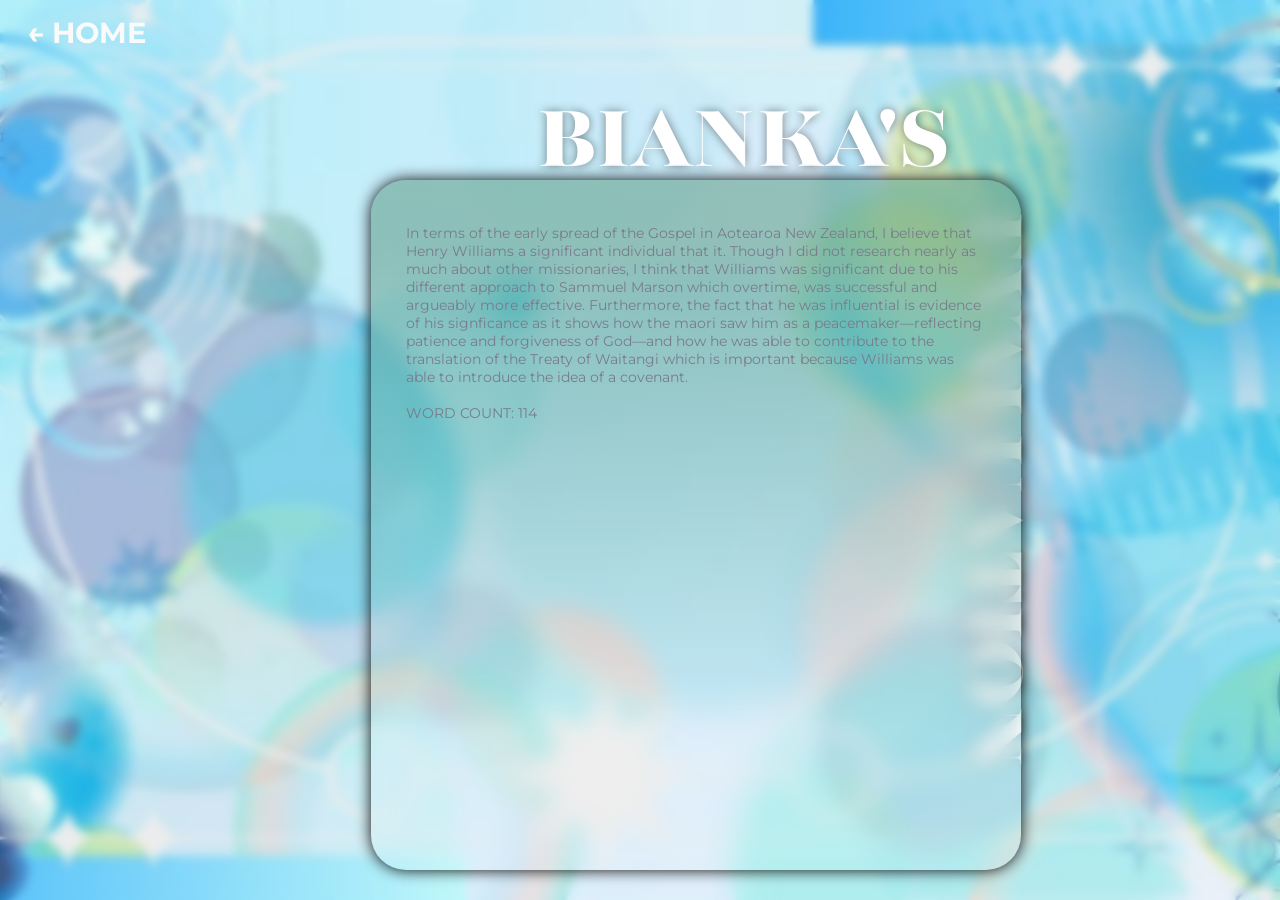
==== biankas_evaluation.html @ 4f771be1 "V1 before auto positions aligns" ====
<!DOCTYPE html>
<html lang="en">
<head>
    <meta charset="UTF-8">
    <meta name="viewport" content="width=device-width, initial-scale=1.0">
    <title>Bianka's Personal Evaluation</title>
    <link href="biankas_evaluation.css" rel="stylesheet" type="text/css">
    <link rel="preconnect" href="https://fonts.googleapis.com">
    <link rel="preconnect" href="https://fonts.gstatic.com" crossorigin>
    <link href="https://fonts.googleapis.com/css2?family=Bebas+Neue&family=Montserrat:ital,wght@0,100..900;1,100..900&family=Playfair:ital,opsz,wght@0,5..1200,300..900;1,5..1200,300..900&display=swap" rel="stylesheet">
</head>
    <body>
        <!--BACKGROUNDS-->
        <div class="bg"></div>
        <div class="blur_bg"></div>

        <!--HOME-->
        <div class="homepage_link">
            <a href="index.html">← HOME</a>
        </div>

        <!--EVALUATION-->
        <div class="eval_heading_BIANKAS">BIANKA'S</div>
        <div class="eval_heading_EVAL">EVALUATION</div>
        <div class="eval_box">
            <div class="eval">
                <p>
                    In terms of the early spread of the Gospel in Aotearoa New Zealand, I believe that Henry Williams a significant individual that it. Though I did not research nearly as much about other missionaries, I think that Williams was significant due to his different approach to Sammuel Marson which overtime, was successful and argueably more effective. Furthermore, the fact that he was influential is evidence of his signficance as it shows how the maori saw him as a peacemaker—reflecting patience and forgiveness of God—and how he was able to contribute to the translation of the Treaty of Waitangi which is important because Williams was able to introduce the idea of a covenant.<br><br>
                    WORD COUNT: 114
                </p>
            </div>
        </div>
    </body>
</html>
---- biankas_evaluation.css ----
body {
    margin: 0;
    height: 100%;
    overflow: hidden;
}

.bg {
    background-image: url(bianka_bg.jpg);
    position: fixed;
    width: 100vw;
    height: 100vh;
    background-position: center center;
    background-repeat: no-repeat;
    background-size: cover;
    background-color: #0f162f;
}

.blur_bg {
    position: fixed;
    width: 100vw;
    height: 100vh;
    backdrop-filter: blur(5px);
    background-color: #8c8c8d0c;
}

.homepage_link {
    user-select: none;
    position: absolute;
    top: 15px;
    left: 27px;
    pointer-events: auto;
    font-family: 'Montserrat', 'Impact';
    font-size: 1.8rem;
    font-weight: bold;
    transition: 0.2s;
}

.homepage_link:hover {
    transform: scale(1.1);
    transform-origin: top;
}

.homepage_link a, .homepage_link a:visited, .homepage_link a:active {
    color: #fafafa;
    text-decoration: none;
}

.eval_heading_BIANKAS {
    user-select: none;
    position: absolute;
    top: 9%;
    left: 42%;
    font-family: "Playfair", "Anton";
    font-weight: 900;
    font-size: 6rem;
    color: #fff;
    text-shadow: 0 0 10px #0a0a0a7b;
}

.eval_heading_EVAL {
    user-select: none;
    position: absolute;
    top: 48%;
    left: 56%;
    transform: rotate(90deg);
    font-family: "Playfair", "Anton";
    font-weight: 900;
    font-size: 6rem;
    color: #fff;
    text-shadow: 0 0 10px #0a0a0a7b;
}

.eval_box {
    position: absolute;
    top: 20%;
    left: 29%;
    width: 650px;
    height: 690px;
    background: linear-gradient(to bottom,  #629e8a92 10%, #ffffff17 80%);
    border-radius: 35px;
    padding: 30px 35px 35px 35px;
    color: #fff;
    backdrop-filter: blur(10px);
    box-shadow: 0 0 15px #0a0a0a;
    box-sizing: border-box;
}

.eval {
    height: 100%;
    color: #787c8b;
    box-sizing: border-box;
    overflow-y: auto;
    scrollbar-width: thin;
    scrollbar-color: #e8e3d133 transparent;
    font-family: "Montserrat", "Helvetica";
    font-size: 0.9rem;
}
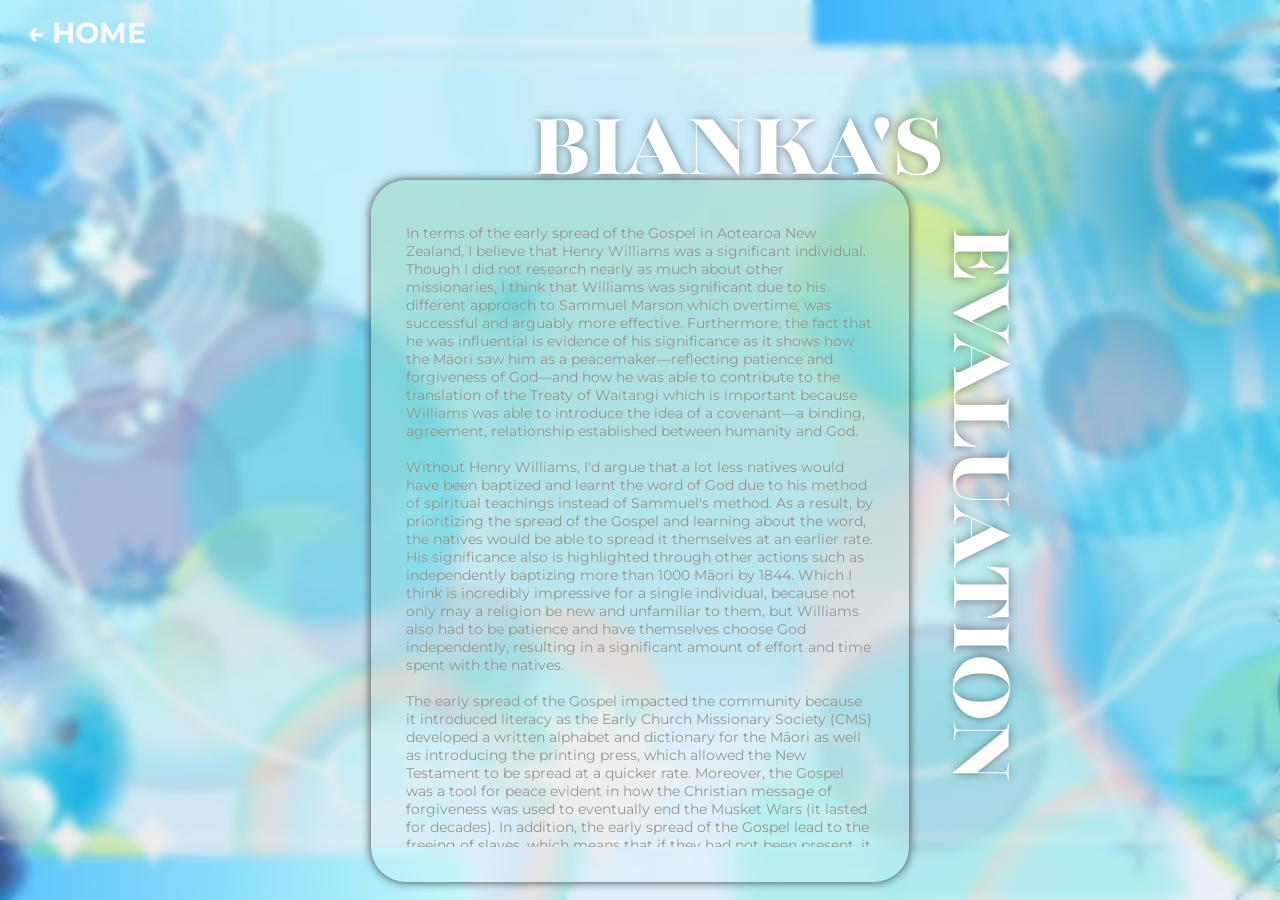
==== commit 368fadc8: "V2.2 moved eval headings into eval box instead." ====
--- a/biankas_evaluation.html
+++ b/biankas_evaluation.html
@@ -20,13 +20,15 @@
         </div>
 
         <!--EVALUATION-->
-        <div class="eval_heading_BIANKAS">BIANKA'S</div>
-        <div class="eval_heading_EVAL">EVALUATION</div>
         <div class="eval_box">
+            <div class="eval_heading_BIANKAS">BIANKA'S</div>
+            <div class="eval_heading_EVAL">EVALUATION</div>
             <div class="eval">
                 <p>
-                    In terms of the early spread of the Gospel in Aotearoa New Zealand, I believe that Henry Williams a significant individual that it. Though I did not research nearly as much about other missionaries, I think that Williams was significant due to his different approach to Sammuel Marson which overtime, was successful and argueably more effective. Furthermore, the fact that he was influential is evidence of his signficance as it shows how the maori saw him as a peacemaker—reflecting patience and forgiveness of God—and how he was able to contribute to the translation of the Treaty of Waitangi which is important because Williams was able to introduce the idea of a covenant.<br><br>
-                    WORD COUNT: 114
+                    In terms of the early spread of the Gospel in Aotearoa New Zealand, I believe that Henry Williams was a significant individual. Though I did not research nearly as much about other missionaries, I think that Williams was significant due to his different approach to Sammuel Marson which overtime, was successful and arguably more effective. Furthermore, the fact that he was influential is evidence of his significance as it shows how the Māori saw him as a peacemaker—reflecting patience and forgiveness of God—and how he was able to contribute to the translation of the Treaty of Waitangi which is important because Williams was able to introduce the idea of a covenant—a binding, agreement, relationship established between humanity and God.<br><br>
+                    Without Henry Williams, I'd argue that a lot less natives would have been baptized and learnt the word of God due to his method of spiritual teachings instead of Sammuel's method. As a result, by prioritizing the spread of the Gospel and learning about the word, the natives would be able to spread it themselves at an earlier rate. His significance also is highlighted through other actions such as independently baptizing more than 1000 Māori by 1844. Which I think is incredibly impressive for a single individual, because not only may a religion be new and unfamiliar to them, but Williams also had to be patience and have themselves choose God independently, resulting in a significant amount of effort and time spent with the natives.<br><br>
+                    The early spread of the Gospel impacted the community because it introduced literacy as the Early Church Missionary Society (CMS) developed a written alphabet and dictionary for the Māori as well as introducing the printing press, which allowed the New Testament to be spread at a quicker rate. Moreover, the Gospel was a tool for peace evident in how the Christian message of forgiveness was used to eventually end the Musket Wars (it lasted for decades). In addition, the early spread of the Gospel lead to the freeing of slaves, which means that if they had not been present, it would have been likely these positive outcomes would have occurred at a much later rate.<br><br>
+                    WORD COUNT: 359
                 </p>
             </div>
         </div>
--- a/biankas_evaluation.css
+++ b/biankas_evaluation.css
@@ -12,7 +12,7 @@
     background-position: center center;
     background-repeat: no-repeat;
     background-size: cover;
-    background-color: #0f162f;
+    background-color: #d8f1ff;
 }
 
 .blur_bg {
@@ -48,8 +48,8 @@
 .eval_heading_BIANKAS {
     user-select: none;
     position: absolute;
-    top: 9%;
-    left: 42%;
+    top: -13%;
+    left: 30%;
     font-family: "Playfair", "Anton";
     font-weight: 900;
     font-size: 6rem;
@@ -60,8 +60,8 @@
 .eval_heading_EVAL {
     user-select: none;
     position: absolute;
-    top: 48%;
-    left: 56%;
+    top: 38%;
+    left: 62%;
     transform: rotate(90deg);
     font-family: "Playfair", "Anton";
     font-weight: 900;
@@ -74,20 +74,20 @@
     position: absolute;
     top: 20%;
     left: 29%;
-    width: 650px;
-    height: 690px;
-    background: linear-gradient(to bottom,  #629e8a92 10%, #ffffff17 80%);
+    width: 42%;
+    height: 78%;
+    background: linear-gradient(to bottom,  #9ad7c392 10%, #ffffff17 80%);
     border-radius: 35px;
     padding: 30px 35px 35px 35px;
     color: #fff;
-    backdrop-filter: blur(10px);
-    box-shadow: 0 0 15px #0a0a0a;
+    backdrop-filter: blur(6px);
+    box-shadow: 0 0 10px #3d3d3d;
     box-sizing: border-box;
 }
 
 .eval {
     height: 100%;
-    color: #787c8b;
+    color: #969690;
     box-sizing: border-box;
     overflow-y: auto;
     scrollbar-width: thin;
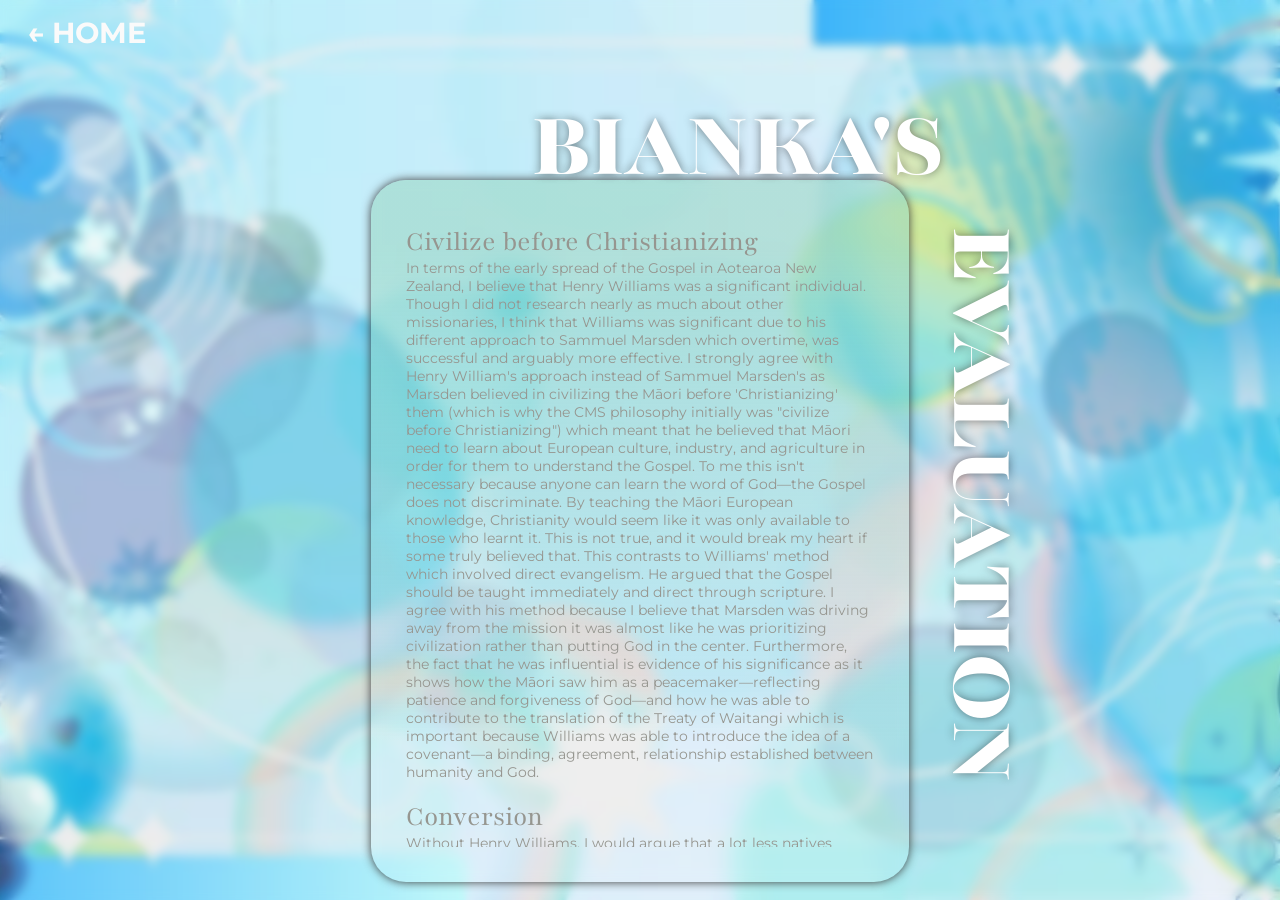
==== commit ace783b6: "V2.3 rewrote bianka's eval" ====
--- a/biankas_evaluation.html
+++ b/biankas_evaluation.html
@@ -25,10 +25,13 @@
             <div class="eval_heading_EVAL">EVALUATION</div>
             <div class="eval">
                 <p>
-                    In terms of the early spread of the Gospel in Aotearoa New Zealand, I believe that Henry Williams was a significant individual. Though I did not research nearly as much about other missionaries, I think that Williams was significant due to his different approach to Sammuel Marson which overtime, was successful and arguably more effective. Furthermore, the fact that he was influential is evidence of his significance as it shows how the Māori saw him as a peacemaker—reflecting patience and forgiveness of God—and how he was able to contribute to the translation of the Treaty of Waitangi which is important because Williams was able to introduce the idea of a covenant—a binding, agreement, relationship established between humanity and God.<br><br>
-                    Without Henry Williams, I'd argue that a lot less natives would have been baptized and learnt the word of God due to his method of spiritual teachings instead of Sammuel's method. As a result, by prioritizing the spread of the Gospel and learning about the word, the natives would be able to spread it themselves at an earlier rate. His significance also is highlighted through other actions such as independently baptizing more than 1000 Māori by 1844. Which I think is incredibly impressive for a single individual, because not only may a religion be new and unfamiliar to them, but Williams also had to be patience and have themselves choose God independently, resulting in a significant amount of effort and time spent with the natives.<br><br>
-                    The early spread of the Gospel impacted the community because it introduced literacy as the Early Church Missionary Society (CMS) developed a written alphabet and dictionary for the Māori as well as introducing the printing press, which allowed the New Testament to be spread at a quicker rate. Moreover, the Gospel was a tool for peace evident in how the Christian message of forgiveness was used to eventually end the Musket Wars (it lasted for decades). In addition, the early spread of the Gospel lead to the freeing of slaves, which means that if they had not been present, it would have been likely these positive outcomes would have occurred at a much later rate.<br><br>
-                    WORD COUNT: 359
+                    <span class= "para_heading">Civilize before Christianizing</span><br>
+                    In terms of the early spread of the Gospel in Aotearoa New Zealand, I believe that Henry Williams was a significant individual. Though I did not research nearly as much about other missionaries, I think that Williams was significant due to his different approach to Sammuel Marsden which overtime, was successful and arguably more effective. I strongly agree with Henry William's approach instead of Sammuel Marsden's as Marsden believed in civilizing the Māori before 'Christianizing' them (which is why the CMS philosophy initially was "civilize before Christianizing") which meant that he believed that Māori need to learn about European culture, industry, and agriculture in order for them to understand the Gospel. To me this isn't necessary because anyone can learn the word of God—the Gospel does not discriminate. By teaching the Māori European knowledge, Christianity would seem like it was only available to those who learnt it. This is not true, and it would break my heart if some truly believed that. This contrasts to Williams' method which involved direct evangelism. He argued that the Gospel should be taught immediately and direct through scripture. I agree with his method because I believe that Marsden was driving away from the mission it was almost like he was prioritizing civilization rather than putting God in the center. Furthermore, the fact that he was influential is evidence of his significance as it shows how the Māori saw him as a peacemaker—reflecting patience and forgiveness of God—and how he was able to contribute to the translation of the Treaty of Waitangi which is important because Williams was able to introduce the idea of a covenant—a binding, agreement, relationship established between humanity and God.<br><br>
+                    <span class= "para_heading">Conversion</span><br>
+                    Without Henry Williams, I would argue that a lot less natives would have been baptized and learnt the word of God due to his method of spiritual teachings instead of Sammuel's method. As a result, by prioritizing the spread of the Gospel and learning about the word, the natives would be able to spread it themselves at an earlier rate. His significance also is highlighted through other actions such as independently baptizing more than 1000 Māori by 1844. Which I think is incredibly impressive for a single individual, because not only may a religion be new and unfamiliar to them, but Williams also had to be patience and have themselves choose God independently, resulting in a significant amount of effort and time spent with the natives. This heavily contrast to Marsden success which was actually 0. During Marsden time in charge—between 1814 and 1823 which is nearly a decade—the mission failed to produce a single Māori conversion to Christianity. I honestly think it's rather disappointing that even after 10 years being with Māori they were unable to officially baptize or convert anyone, because the fact that already the religious messages behind Christianity was largely ignored and Marsden could not get Māori to embrace Christian faith seems very telling of his philosophy. This may have been the result of prioritizing education about the Europeans rather than the word of God itself. Moreover, because of Williams public baptism of Rawiri Taiwhanga, that the 1830s saw a massive increase in Māori interest in Christianity. At the time, conversion was viewed as a threat to chiefs because they valued their prestige and spiritual authority (mana). Consequently, accepting God meant they had to abandon traditional tapu/scared restrictions and ancestral spiritual protections. It was the actions and direction of the CMS lead by Williams that Taiwhanga was baptized, leading to a huge break in momentum and additionally breaking the social stigma that conversion and believing in God would degrade a chief's mana. Had another missionary take charge and strictly followed the old philosophy: "civilize before Christianizing", Māori would have likely continued their disinterest towards Christianity, or the increase would have been at a slower rate.<br><br>
+                    <span class="para_heading">Language + Peace</span><br>
+                    The early spread of the Gospel impacted the community because it introduced literacy as the Early Church Missionary Society (CMS) developed a written alphabet and dictionary for the Māori as well as introducing the printing press, which allowed the New Testament to be spread at a quicker rate. I think this really benefited the community because not only did this allow Williams to appreciate a different culture, but Māori were also able to share the Gospel in written forms as well as all missionaries being able to translate the scripture more accurately. Due to Williams introducing the idea of literacy to the Māori, the community started becoming interesting in the power of reading and writing, which resulted in the reading of scriptures becoming a huge cultural attraction.  Therefore, in terms of conversion, Williams was far more significant and impactful as baptism during his time sparked widespread Māori adoption of Christianity. This contrast to Marsden who heavily relied on interpreters which mean that the Gospel was less accurate and they may have fallen under communication barriers. Moreover, the Gospel was a tool for peace evident in how the Christian message of forgiveness was used to eventually end the Musket Wars (it lasted for decades). This meant that Williams had to actively risk his life during these wars in order to show God's act of forgiveness. In addition, the early spread of the Gospel lead to the freeing of slaves, which means that if they had not been present, it would have been likely these positive outcomes would have occurred at a much later rate.<br><br>
+                    WORD COUNT: 809
                 </p>
             </div>
         </div>
--- a/biankas_evaluation.css
+++ b/biankas_evaluation.css
@@ -85,6 +85,11 @@
     box-sizing: border-box;
 }
 
+.para_heading {
+    font-family: "Playfair";
+    font-size: 1.8rem;
+}
+
 .eval {
     height: 100%;
     color: #969690;
